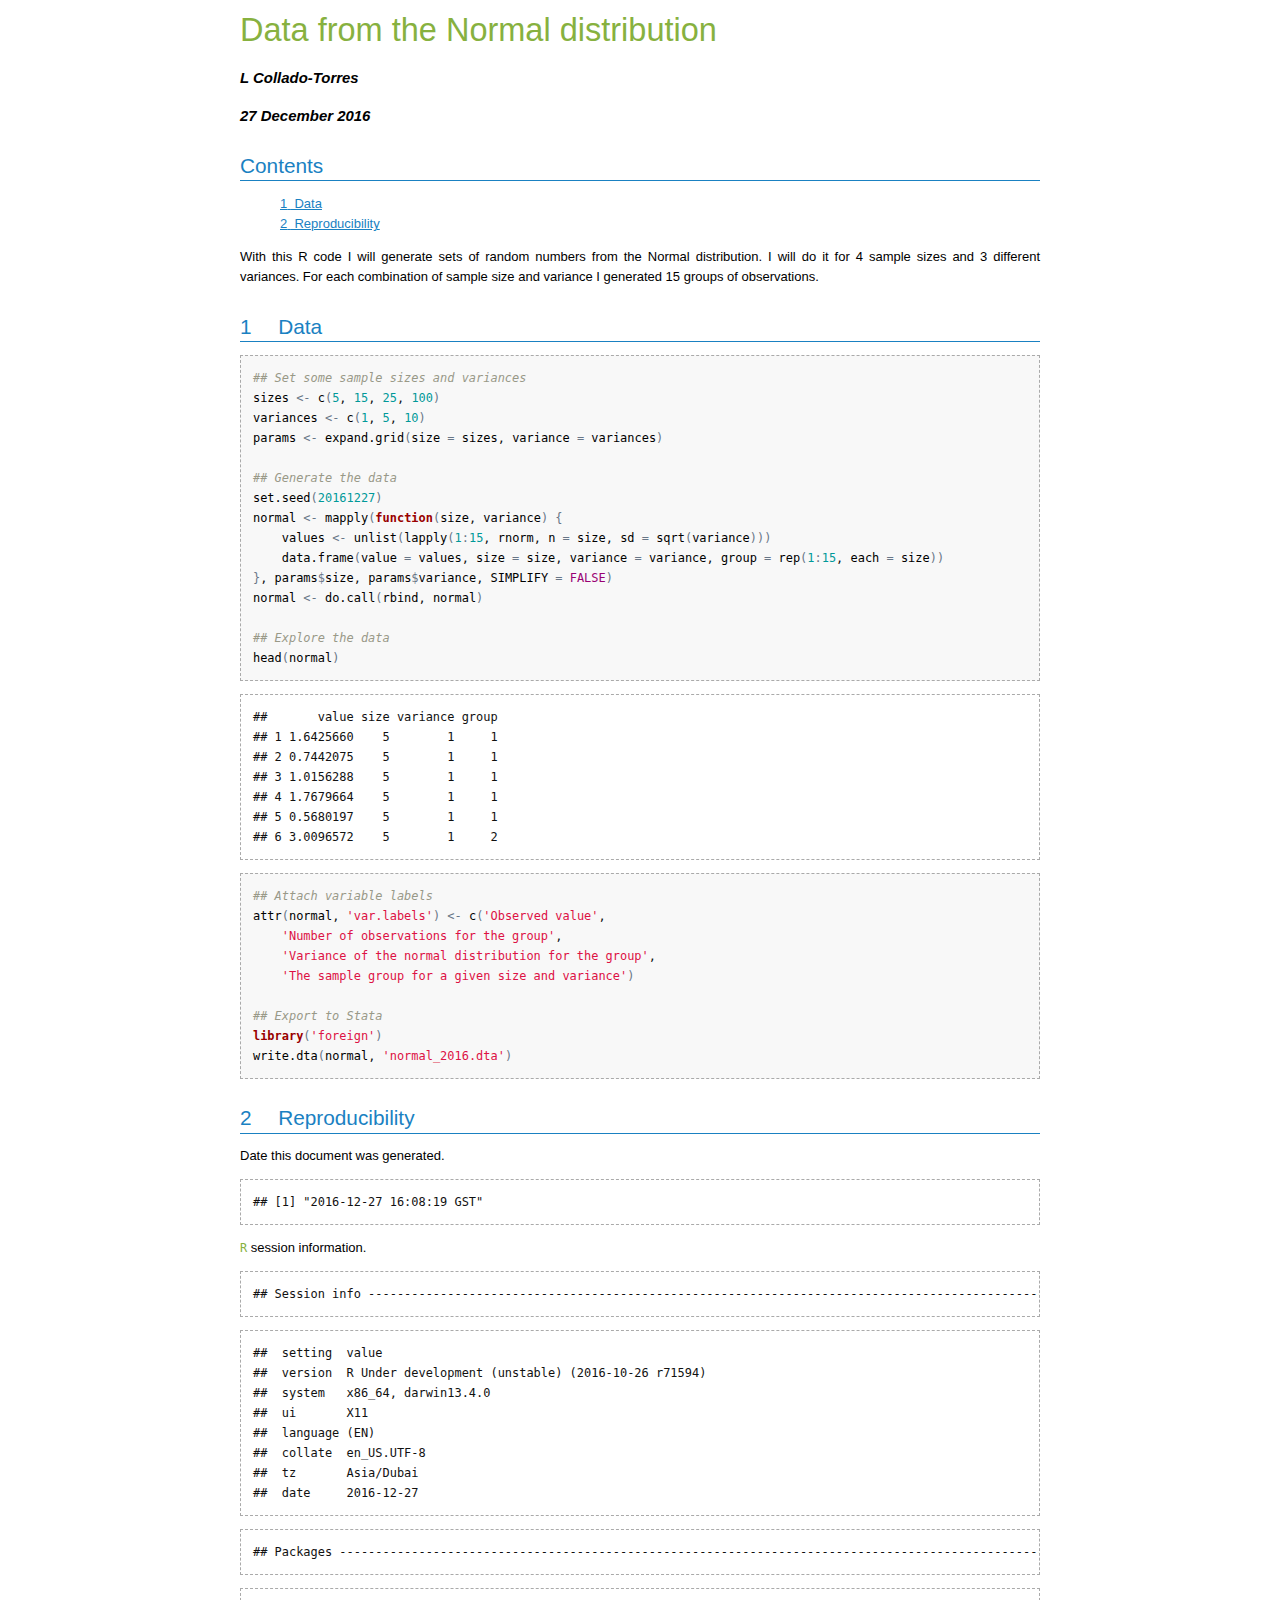
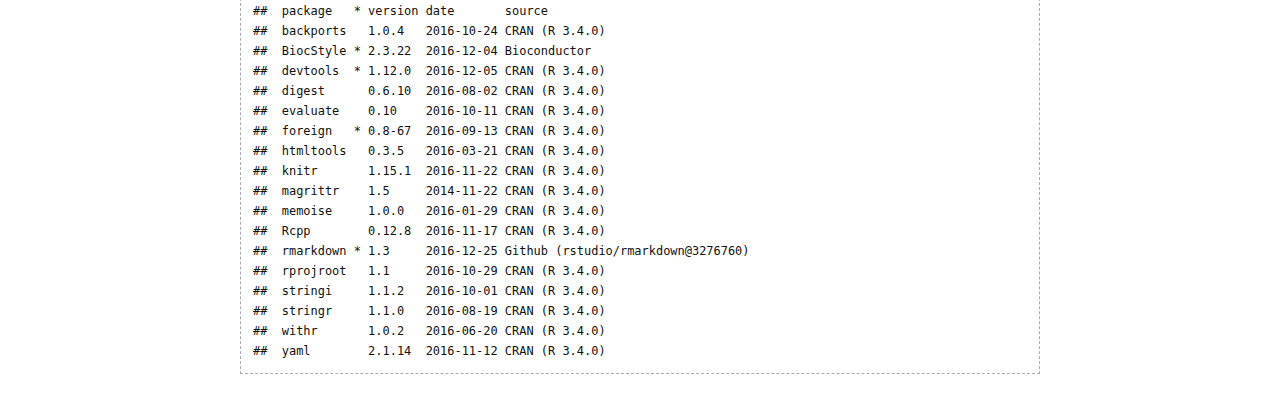
==== data/random_normal.html @ fb98846a "Add data from the normal distribution, to be used for teaching the normal dist and sampling" ====
<!DOCTYPE html>

<html xmlns="http://www.w3.org/1999/xhtml">

<head>

<meta charset="utf-8">
<meta http-equiv="Content-Type" content="text/html; charset=utf-8" />
<meta name="generator" content="pandoc" />

<meta name="author" content="L Collado-Torres" />

<meta name="date" content="2016-12-27" />

<title>Data from the Normal distribution</title>

<link href="data:text/css;charset=utf-8,pre%20%2Eoperator%2C%0Apre%20%2Eparen%20%7B%0Acolor%3A%20rgb%28104%2C%20118%2C%20135%29%0A%7D%0Apre%20%2Eliteral%20%7B%0Acolor%3A%20%23990073%0A%7D%0Apre%20%2Enumber%20%7B%0Acolor%3A%20%23099%3B%0A%7D%0Apre%20%2Ecomment%20%7B%0Acolor%3A%20%23998%3B%0Afont%2Dstyle%3A%20italic%0A%7D%0Apre%20%2Ekeyword%20%7B%0Acolor%3A%20%23900%3B%0Afont%2Dweight%3A%20bold%0A%7D%0Apre%20%2Eidentifier%20%7B%0Acolor%3A%20rgb%280%2C%200%2C%200%29%3B%0A%7D%0Apre%20%2Estring%20%7B%0Acolor%3A%20%23d14%3B%0A%7D%0A" rel="stylesheet" />
<script src="[data-uri]"></script>

<style type="text/css">code{white-space: pre;}</style>
<style type="text/css">
  pre:not([class]) {
    background-color: white;
  }
</style>
<script type="text/javascript">
if (window.hljs && document.readyState && document.readyState === "complete") {
   window.setTimeout(function() {
      hljs.initHighlighting();
   }, 0);
}
</script>


<link href="data:text/css;charset=utf-8,body%2C%20td%20%7B%0Afont%2Dfamily%3A%20sans%2Dserif%3B%0Abackground%2Dcolor%3A%20white%3B%0Afont%2Dsize%3A%2013px%3B%0A%7D%0Abody%20%7B%0Amax%2Dwidth%3A%20800px%3B%0Amargin%3A%200%20auto%3B%0Apadding%3A%201em%201em%202em%3B%0Aline%2Dheight%3A%2020px%3B%0A%7D%0A%0Adiv%23TOC%20li%20%7B%0Alist%2Dstyle%3Anone%3B%0Abackground%2Dimage%3Anone%3B%0Abackground%2Drepeat%3Anone%3B%0Abackground%2Dposition%3A0%3B%0A%7D%0A%0Ap%2C%20pre%20%7B%20margin%3A%200em%200em%201em%3B%0A%7D%0A%0Aimg%2C%20table%20%7B%0Amargin%3A%200em%20auto%201em%3B%0A%7D%0Ap%20%7B%0Atext%2Dalign%3A%20justify%3B%0A%7D%0Att%2C%20code%2C%20pre%20%7B%0Afont%2Dfamily%3A%20%27DejaVu%20Sans%20Mono%27%2C%20%27Droid%20Sans%20Mono%27%2C%20%27Lucida%20Console%27%2C%20Consolas%2C%20Monaco%2C%20monospace%3B%0A%7D%0Ah1%2C%20h2%2C%20h3%2C%20h4%2C%20h5%2C%20h6%20%7B%20font%2Dfamily%3A%20Helvetica%2C%20Arial%2C%20sans%2Dserif%3B%0Amargin%3A%201%2E2em%200em%200%2E6em%200em%3B%0Afont%2Dweight%3A%20bold%3B%0A%7D%0Ah1%2Etitle%20%7B%0Afont%2Dsize%3A%20250%25%3B%0Afont%2Dweight%3A%20normal%3B%0Acolor%3A%20%2387b13f%3B%0Aline%2Dheight%3A%201%2E1em%3B%0Amargin%2Dtop%3A%200px%3B%0Aborder%2Dbottom%3A%200px%3B%0A%7D%0Ah1%20%7B%0Afont%2Dsize%3A%20160%25%3B%0Afont%2Dweight%3A%20normal%3B%0Aline%2Dheight%3A%201%2E4em%3B%0Aborder%2Dbottom%3A%201px%20%231a81c2%20solid%3B%0A%7D%0Ah2%20%7B%0Afont%2Dsize%3A%20130%25%3B%20%7D%0Ah1%2C%20h2%2C%20h3%20%7B%0Acolor%3A%20%231a81c2%3B%0A%7D%0Ah3%2C%20h4%2C%20h5%2C%20h6%20%7B%0Afont%2Dsize%3A115%25%3B%0A%7D%20%0A%0Aa%20%7B%20color%3A%20%231a81c2%3B%20%7D%0Aa%3Aactive%20%7B%20outline%3A%20none%3B%20%7D%0Aa%3Avisited%20%7B%20color%3A%20%231a81c2%3B%20%7D%0Aa%3Ahover%20%7B%20color%3A%20%234c94c2%3B%20%7D%0Apre%2C%20img%20%7B%0Amax%2Dwidth%3A%20100%25%3B%0Adisplay%3A%20block%3B%0A%7D%0Apre%20%7B%0Aborder%3A%200px%20none%3B%0Abackground%2Dcolor%3A%20%23F8F8F8%3B%0Awhite%2Dspace%3A%20pre%3B%0Aoverflow%2Dx%3A%20auto%3B%0A%7D%0Apre%20code%20%7B%0Aborder%3A%201px%20%23aaa%20dashed%3B%0Abackground%2Dcolor%3A%20white%3B%0Adisplay%3A%20block%3B%0Apadding%3A%201em%3B%20color%3A%20%23111%3B%0Aoverflow%2Dx%3A%20inherit%3B%0A%7D%0A%0Apre%20code%5Bclass%5D%20%7B%0Abackground%2Dcolor%3A%20inherit%3B%0A%7D%0A%0Apre%5Bclass%5D%20code%20%7B%0Abackground%2Dcolor%3A%20inherit%3B%0A%7D%0A%0Acode%20%7B%20background%2Dcolor%3A%20transparent%3B%0Acolor%3A%20%2387b13f%3B%0Afont%2Dsize%3A%2092%25%3B%0A%7D%0A%0Atable%2C%20td%2C%20th%20%7B%0Aborder%3A%20none%3B%0Apadding%3A%200%200%2E5em%3B%0A%7D%0A%0Atbody%20tr%3Anth%2Dchild%28odd%29%20td%20%7B%0Abackground%2Dcolor%3A%20%23F8F8F8%3B%0A%7D%0Ablockquote%20%7B%0Acolor%3A%23666666%3B%0Amargin%3A0%3B%0Apadding%2Dleft%3A%201em%3B%0Aborder%2Dleft%3A%200%2E5em%20%23EEE%20solid%3B%0A%7D%0Ahr%20%7B%0Aheight%3A%200px%3B%0Aborder%2Dbottom%3A%20none%3B%0Aborder%2Dtop%2Dwidth%3A%20thin%3B%0Aborder%2Dtop%2Dstyle%3A%20dotted%3B%0Aborder%2Dtop%2Dcolor%3A%20%23999999%3B%0A%7D%0Aspan%2Eheader%2Dsection%2Dnumber%20%7B%0Apadding%2Dright%3A%201em%3B%0A%7D%0Aspan%2Etoc%2Dsection%2Dnumber%3A%3Aafter%20%7B%0Acontent%3A%20%22%20%22%3B%0Awhite%2Dspace%3A%20pre%3B%0A%7D%0A%40media%20print%20%7B%0A%2A%20%7B%0Abackground%3A%20transparent%20%21important%3B%0Acolor%3A%20black%20%21important%3B%0Afilter%3Anone%20%21important%3B%0A%2Dms%2Dfilter%3A%20none%20%21important%3B%0A%7D%0Abody%20%7B%0Afont%2Dsize%3A12pt%3B%0Amax%2Dwidth%3A100%25%3B%0A%7D%0Aa%2C%20a%3Avisited%20%7B%0Atext%2Ddecoration%3A%20underline%3B%0A%7D%0Ahr%20%7B%0Avisibility%3A%20hidden%3B%0Apage%2Dbreak%2Dbefore%3A%20always%3B%0A%7D%0Apre%2C%20blockquote%20%7B%0Apadding%2Dright%3A%201em%3B%0Apage%2Dbreak%2Dinside%3A%20avoid%3B%0A%7D%0Atr%2C%20img%20%7B%0Apage%2Dbreak%2Dinside%3A%20avoid%3B%0A%7D%0Aimg%20%7B%0Amax%2Dwidth%3A%20100%25%20%21important%3B%0A%7D%0A%40page%20%3Aleft%20%7B%0Amargin%3A%2015mm%2020mm%2015mm%2010mm%3B%0A%7D%0A%40page%20%3Aright%20%7B%0Amargin%3A%2015mm%2010mm%2015mm%2020mm%3B%0A%7D%0Ap%2C%20h2%2C%20h3%20%7B%0Aorphans%3A%203%3B%20widows%3A%203%3B%0A%7D%0Ah2%2C%20h3%20%7B%0Apage%2Dbreak%2Dafter%3A%20avoid%3B%0A%7D%0A%7D%0A" rel="stylesheet" type="text/css" />

<script type="text/javascript">
document.addEventListener("DOMContentLoaded", function() {
  var links = document.links;  
  for (var i = 0, linksLength = links.length; i < linksLength; i++)
    if(links[i].hostname != window.location.hostname)
      links[i].target = '_blank';
});
</script>

</head>

<body>


<div id="header">
<h1 class="title">Data from the Normal distribution</h1>
<h4 class="author"><em>L Collado-Torres</em></h4>
<h4 class="date"><em>27 December 2016</em></h4>
</div>

<h1>Contents</h1>
<div id="TOC">
<ul>
<li><a href="#data"><span class="toc-section-number">1</span> Data</a></li>
<li><a href="#reproducibility"><span class="toc-section-number">2</span> Reproducibility</a></li>
</ul>
</div>

<p>With this R code I will generate sets of random numbers from the Normal distribution. I will do it for 4 sample sizes and 3 different variances. For each combination of sample size and variance I generated 15 groups of observations.</p>
<div id="data" class="section level1">
<h1><span class="header-section-number">1</span> Data</h1>
<pre class="r"><code>## Set some sample sizes and variances
sizes &lt;- c(5, 15, 25, 100)
variances &lt;- c(1, 5, 10)
params &lt;- expand.grid(size = sizes, variance = variances)

## Generate the data
set.seed(20161227)
normal &lt;- mapply(function(size, variance) {
    values &lt;- unlist(lapply(1:15, rnorm, n = size, sd = sqrt(variance)))
    data.frame(value = values, size = size, variance = variance, group = rep(1:15, each = size))
}, params$size, params$variance, SIMPLIFY = FALSE)
normal &lt;- do.call(rbind, normal)

## Explore the data
head(normal)</code></pre>
<pre><code>##       value size variance group
## 1 1.6425660    5        1     1
## 2 0.7442075    5        1     1
## 3 1.0156288    5        1     1
## 4 1.7679664    5        1     1
## 5 0.5680197    5        1     1
## 6 3.0096572    5        1     2</code></pre>
<pre class="r"><code>## Attach variable labels
attr(normal, 'var.labels') &lt;- c('Observed value',
    'Number of observations for the group',
    'Variance of the normal distribution for the group',
    'The sample group for a given size and variance')

## Export to Stata
library('foreign')
write.dta(normal, 'normal_2016.dta')</code></pre>
</div>
<div id="reproducibility" class="section level1">
<h1><span class="header-section-number">2</span> Reproducibility</h1>
<p>Date this document was generated.</p>
<pre><code>## [1] &quot;2016-12-27 16:08:19 GST&quot;</code></pre>
<p><code>R</code> session information.</p>
<pre><code>## Session info -----------------------------------------------------------------------------------------------------------</code></pre>
<pre><code>##  setting  value                                             
##  version  R Under development (unstable) (2016-10-26 r71594)
##  system   x86_64, darwin13.4.0                              
##  ui       X11                                               
##  language (EN)                                              
##  collate  en_US.UTF-8                                       
##  tz       Asia/Dubai                                        
##  date     2016-12-27</code></pre>
<pre><code>## Packages ---------------------------------------------------------------------------------------------------------------</code></pre>
<pre><code>##  package   * version date       source                            
##  backports   1.0.4   2016-10-24 CRAN (R 3.4.0)                    
##  BiocStyle * 2.3.22  2016-12-04 Bioconductor                      
##  devtools  * 1.12.0  2016-12-05 CRAN (R 3.4.0)                    
##  digest      0.6.10  2016-08-02 CRAN (R 3.4.0)                    
##  evaluate    0.10    2016-10-11 CRAN (R 3.4.0)                    
##  foreign   * 0.8-67  2016-09-13 CRAN (R 3.4.0)                    
##  htmltools   0.3.5   2016-03-21 CRAN (R 3.4.0)                    
##  knitr       1.15.1  2016-11-22 CRAN (R 3.4.0)                    
##  magrittr    1.5     2014-11-22 CRAN (R 3.4.0)                    
##  memoise     1.0.0   2016-01-29 CRAN (R 3.4.0)                    
##  Rcpp        0.12.8  2016-11-17 CRAN (R 3.4.0)                    
##  rmarkdown * 1.3     2016-12-25 Github (rstudio/rmarkdown@3276760)
##  rprojroot   1.1     2016-10-29 CRAN (R 3.4.0)                    
##  stringi     1.1.2   2016-10-01 CRAN (R 3.4.0)                    
##  stringr     1.1.0   2016-08-19 CRAN (R 3.4.0)                    
##  withr       1.0.2   2016-06-20 CRAN (R 3.4.0)                    
##  yaml        2.1.14  2016-11-12 CRAN (R 3.4.0)</code></pre>
</div>



<!-- dynamically load mathjax for compatibility with self-contained -->
<script>
  (function () {
    var script = document.createElement("script");
    script.type = "text/javascript";
    script.src  = "https://cdn.mathjax.org/mathjax/latest/MathJax.js?config=TeX-AMS-MML_HTMLorMML";
    document.getElementsByTagName("head")[0].appendChild(script);
  })();
</script>

</body>
</html>
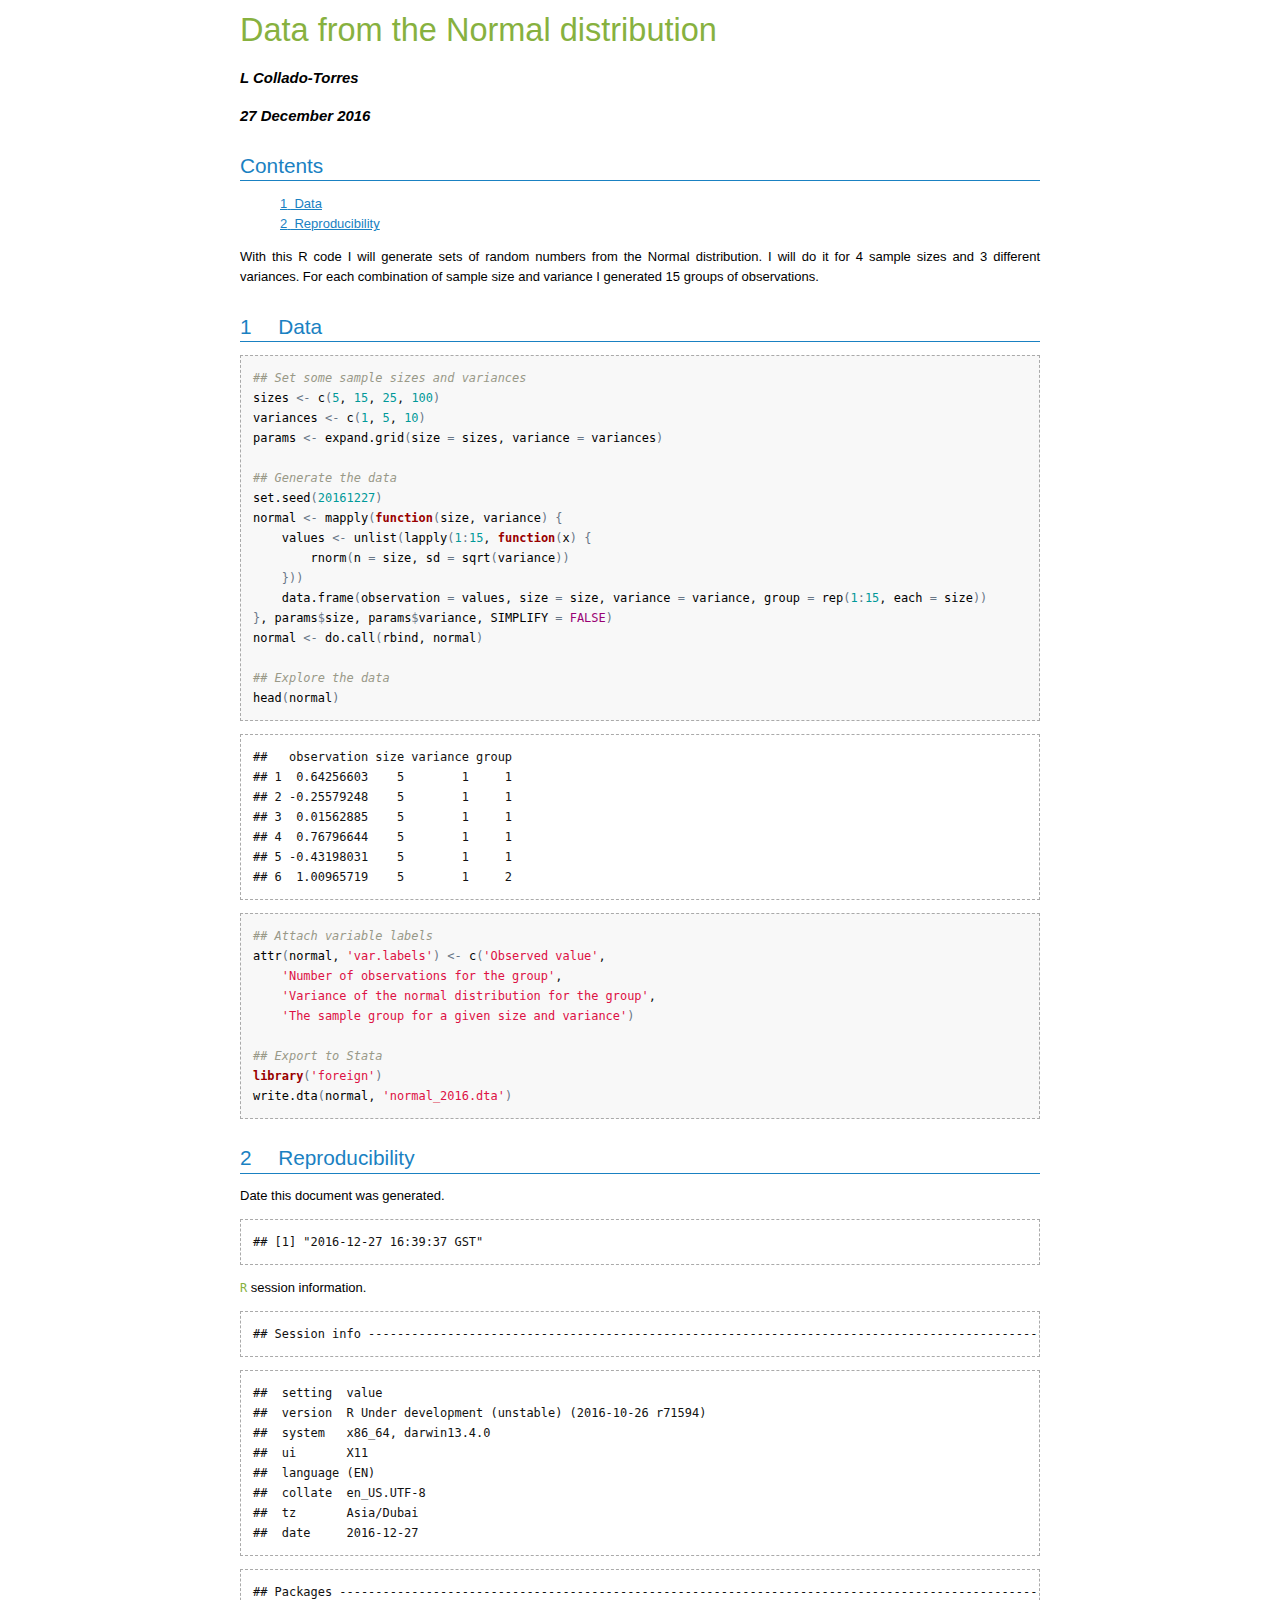
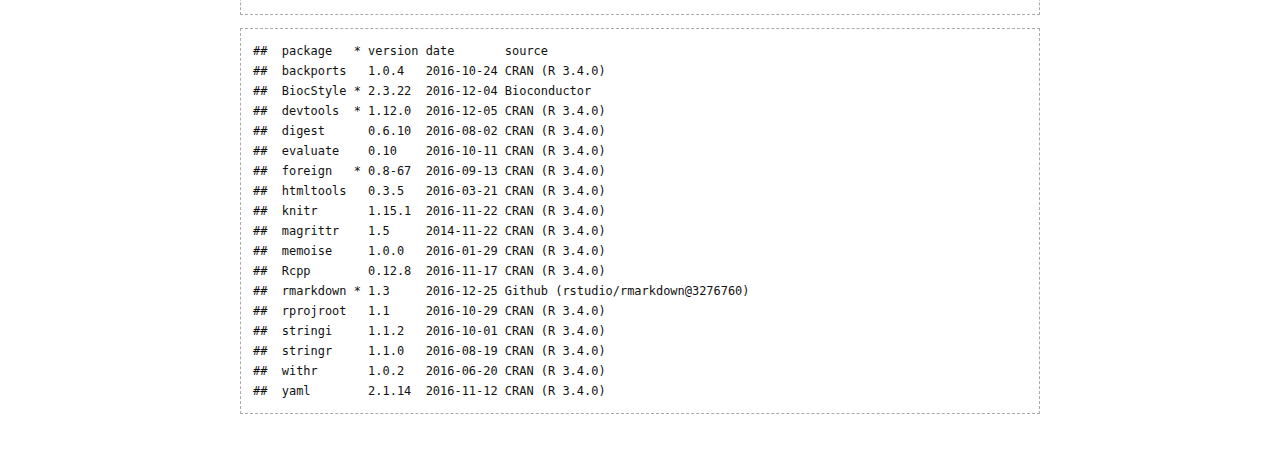
==== commit 755a1884: "Add session on normal dist, sampling and CLT" ====
--- a/data/random_normal.html
+++ b/data/random_normal.html
@@ -73,20 +73,22 @@
 ## Generate the data
 set.seed(20161227)
 normal &lt;- mapply(function(size, variance) {
-    values &lt;- unlist(lapply(1:15, rnorm, n = size, sd = sqrt(variance)))
-    data.frame(value = values, size = size, variance = variance, group = rep(1:15, each = size))
+    values &lt;- unlist(lapply(1:15, function(x) {
+        rnorm(n = size, sd = sqrt(variance))
+    }))
+    data.frame(observation = values, size = size, variance = variance, group = rep(1:15, each = size))
 }, params$size, params$variance, SIMPLIFY = FALSE)
 normal &lt;- do.call(rbind, normal)
 
 ## Explore the data
 head(normal)</code></pre>
-<pre><code>##       value size variance group
-## 1 1.6425660    5        1     1
-## 2 0.7442075    5        1     1
-## 3 1.0156288    5        1     1
-## 4 1.7679664    5        1     1
-## 5 0.5680197    5        1     1
-## 6 3.0096572    5        1     2</code></pre>
+<pre><code>##   observation size variance group
+## 1  0.64256603    5        1     1
+## 2 -0.25579248    5        1     1
+## 3  0.01562885    5        1     1
+## 4  0.76796644    5        1     1
+## 5 -0.43198031    5        1     1
+## 6  1.00965719    5        1     2</code></pre>
 <pre class="r"><code>## Attach variable labels
 attr(normal, 'var.labels') &lt;- c('Observed value',
     'Number of observations for the group',
@@ -100,7 +102,7 @@
 <div id="reproducibility" class="section level1">
 <h1><span class="header-section-number">2</span> Reproducibility</h1>
 <p>Date this document was generated.</p>
-<pre><code>## [1] &quot;2016-12-27 16:08:19 GST&quot;</code></pre>
+<pre><code>## [1] &quot;2016-12-27 16:39:37 GST&quot;</code></pre>
 <p><code>R</code> session information.</p>
 <pre><code>## Session info -----------------------------------------------------------------------------------------------------------</code></pre>
 <pre><code>##  setting  value                                             
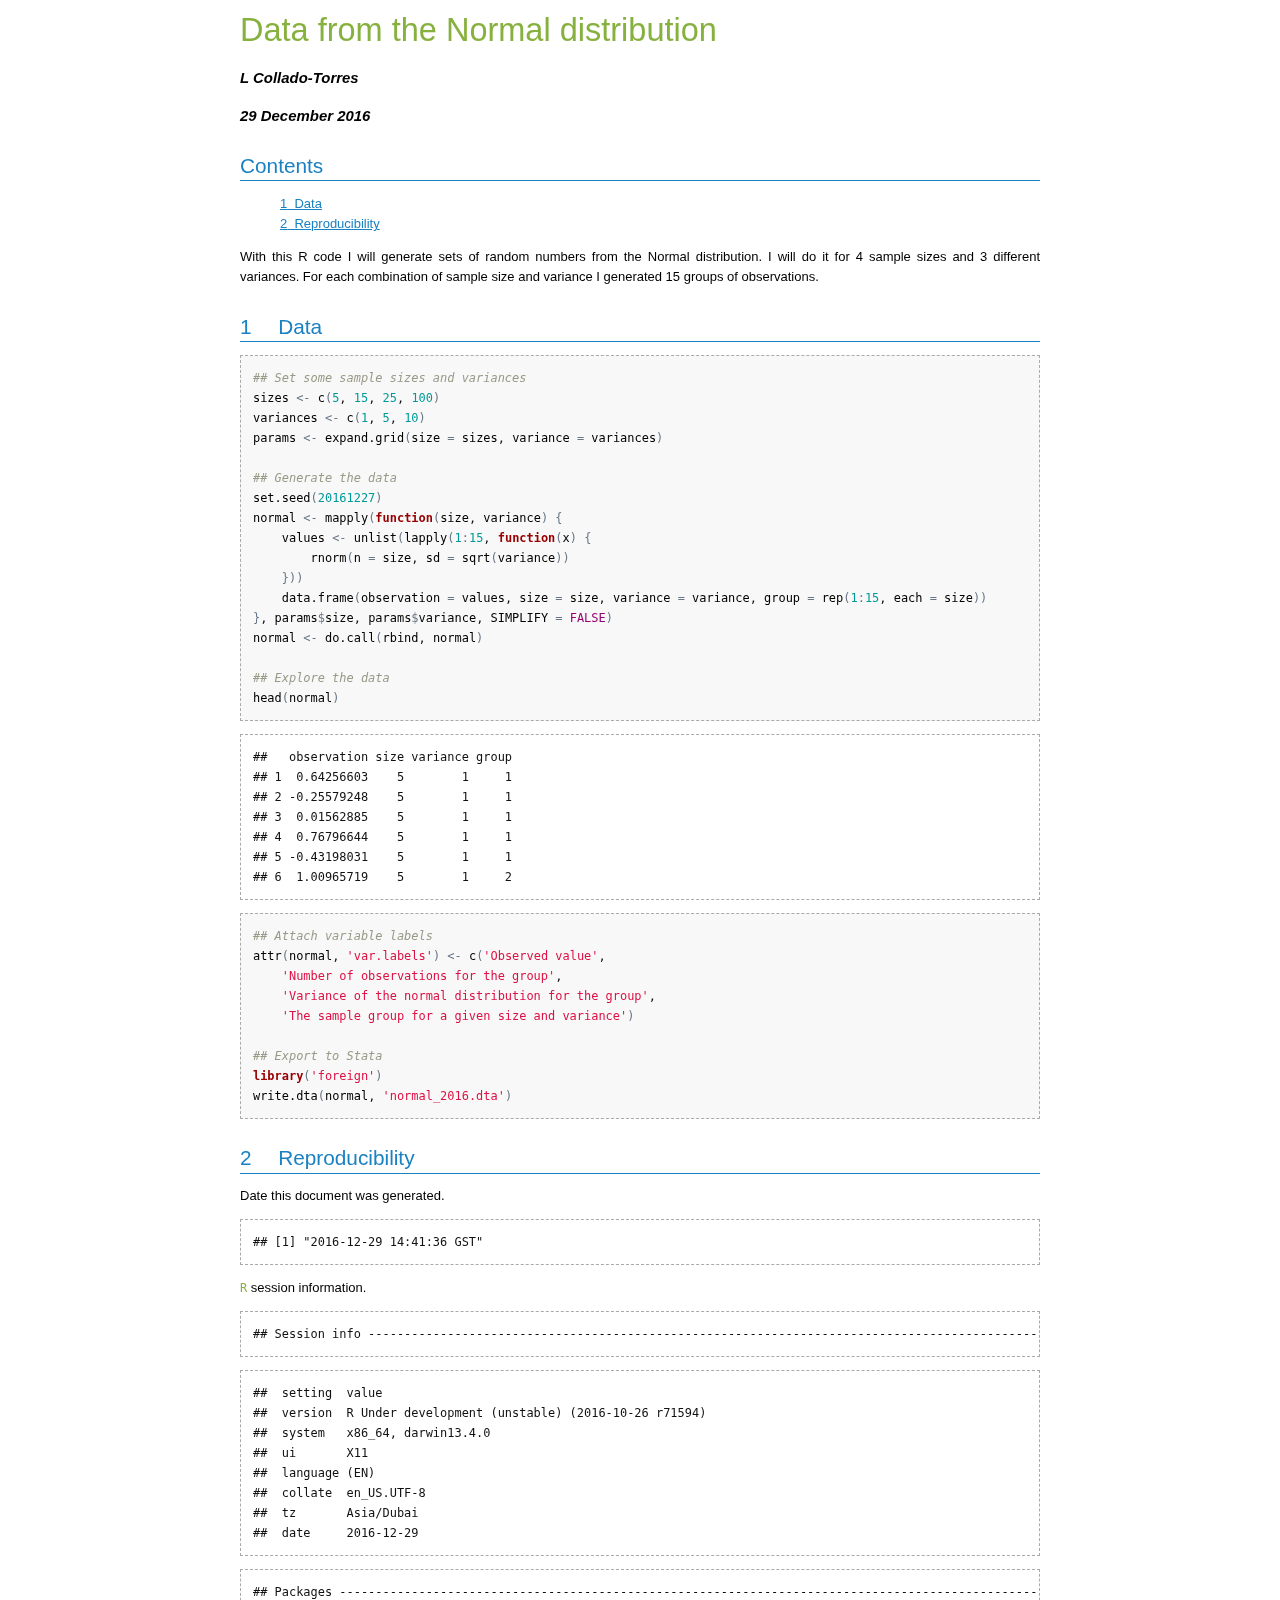
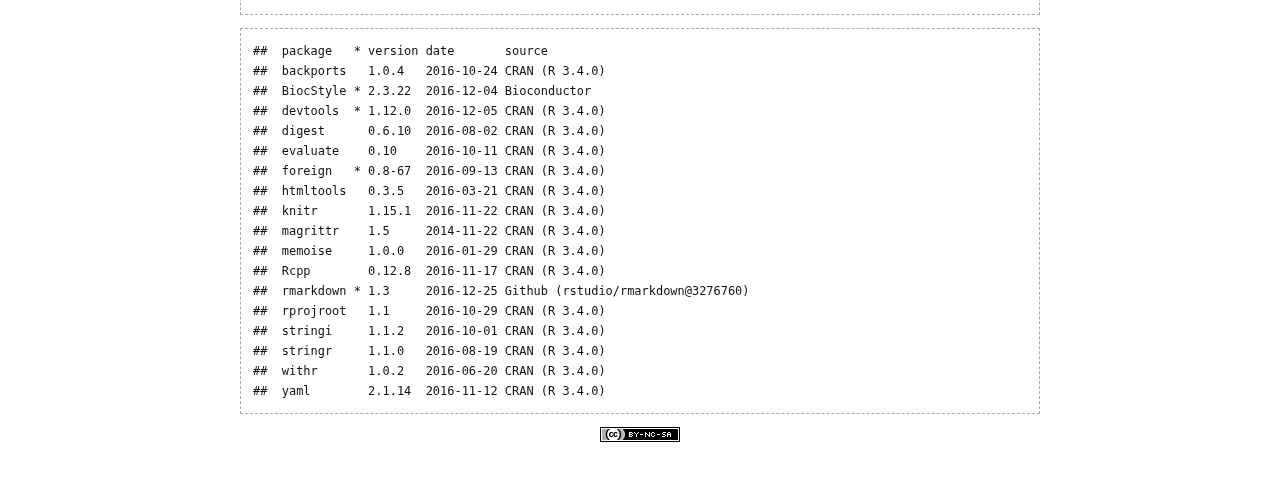
==== commit 314c7022: "Add advanced stata notes, re-render after adding CC BY-NC-SA 4.0 license" ====
--- a/data/random_normal.html
+++ b/data/random_normal.html
@@ -10,7 +10,7 @@
 
 <meta name="author" content="L Collado-Torres" />
 
-<meta name="date" content="2016-12-27" />
+<meta name="date" content="2016-12-29" />
 
 <title>Data from the Normal distribution</title>
 
@@ -51,7 +51,7 @@
 <div id="header">
 <h1 class="title">Data from the Normal distribution</h1>
 <h4 class="author"><em>L Collado-Torres</em></h4>
-<h4 class="date"><em>27 December 2016</em></h4>
+<h4 class="date"><em>29 December 2016</em></h4>
 </div>
 
 <h1>Contents</h1>
@@ -102,7 +102,7 @@
 <div id="reproducibility" class="section level1">
 <h1><span class="header-section-number">2</span> Reproducibility</h1>
 <p>Date this document was generated.</p>
-<pre><code>## [1] &quot;2016-12-27 16:39:37 GST&quot;</code></pre>
+<pre><code>## [1] &quot;2016-12-29 14:41:36 GST&quot;</code></pre>
 <p><code>R</code> session information.</p>
 <pre><code>## Session info -----------------------------------------------------------------------------------------------------------</code></pre>
 <pre><code>##  setting  value                                             
@@ -112,7 +112,7 @@
 ##  language (EN)                                              
 ##  collate  en_US.UTF-8                                       
 ##  tz       Asia/Dubai                                        
-##  date     2016-12-27</code></pre>
+##  date     2016-12-29</code></pre>
 <pre><code>## Packages ---------------------------------------------------------------------------------------------------------------</code></pre>
 <pre><code>##  package   * version date       source                            
 ##  backports   1.0.4   2016-10-24 CRAN (R 3.4.0)                    
@@ -132,6 +132,7 @@
 ##  stringr     1.1.0   2016-08-19 CRAN (R 3.4.0)                    
 ##  withr       1.0.2   2016-06-20 CRAN (R 3.4.0)                    
 ##  yaml        2.1.14  2016-11-12 CRAN (R 3.4.0)</code></pre>
+<p><a href="http://creativecommons.org/licenses/by-nc-sa/4.0/"><img src="[data-uri]" alt="License: CC BY-NC-SA 4.0" /></a></p>
 </div>
 
 
